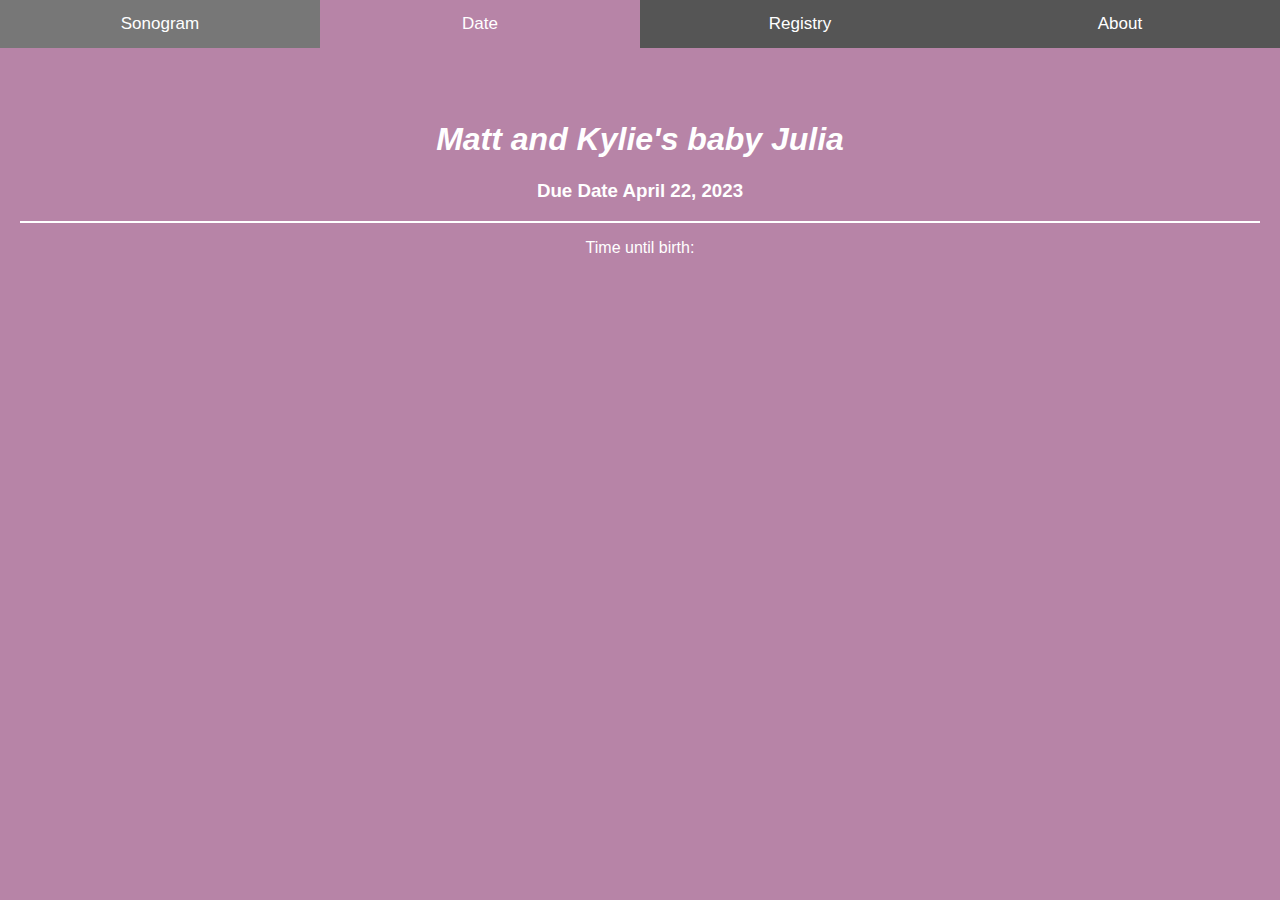
==== index.html @ 5b2a49e3 "new direction" ====
<!DOCTYPE html>
<html>
  <head>
    <meta name="viewport" content="width=device-width, initial-scale=1" />
    <style>
      * {
        box-sizing: border-box;
      }

      /* Set height of body and the document to 100% */
      body,
      html {
        height: 100%;
        margin: 0;
        font-family: Arial;
      }

      /* Style tab links */
      .tablink {
        background-color: #555;
        color: white;
        float: left;
        border: none;
        outline: none;
        cursor: pointer;
        padding: 14px 16px;
        font-size: 17px;
        width: 25%;
      }

      .tablink:hover {
        background-color: #777;
      }

      /* Style the tab content (and add height:100% for full page content) */
      .tabcontent {
        color: white;
        display: none;
        padding: 100px 20px;
        height: 100%;
      }

      #Sonogram {
        background-color: #cd70af;
      }
      #DueDate {
        background-color: #b784a7;
      }
      #Registry {
        background-color: #aa3c87;
      }
      #About {
        background-color: #8c316f;
      }

      a:link {
          color: white;
          background-color: transparent;
          text-decoration: none;
      }

      a:visited {
        color: blue;
        background-color: transparent;
        text-decoration: none;
      }

      a:hover {
        color: pink;
        background-color: transparent;
        text-decoration: underline;
      }

      a:active {
        color: yellow;
        background-color: transparent;
        text-decoration: underline;
      }
    </style>
  </head>
  <body>
    <button class="tablink" onclick="openPage('Sonogram', this, '#cd70af')">
      Sonogram
    </button>
    <button
      class="tablink"
      onclick="openPage('DueDate', this, '#B784A7')"
      id="defaultOpen"
    >
      Date
    </button>
    <button class="tablink" onclick="openPage('Registry', this, '#aa3c87')">
      Registry
    </button>
    <button class="tablink" onclick="openPage('About', this, '#8c316f')">
      About
    </button>

    <div id="Sonogram" class="tabcontent">
      <h1 style="font-style: italic">
        <center>Matt and Kylie's baby Julia</center>
      </h1>
      <h3><center>Sonogram</center></h3>
      <hr color="white" />
      <h4><center>09/23/2022</center></h4>
      <p>
        <center>
          <img
            src="9-23-2022c.jpg"
            alt="HTML tutorial"
            style="width: 200px; height: 200px"
          />
        </center>
      </p>
      <p>
        <center>
          <img
            src="9-23-2022a.jpg"
            alt="HTML tutorial"
            style="width: 200px; height: 200px"
          />
        </center>
      </p>
      <p>
        <center>
          <img
            src="9-23-2022b.jpg"
            alt="HTML tutorial"
            style="width: 200px; height: 200px"
          />
        </center>
      </p>
    </div>

    <div id="DueDate" class="tabcontent">
      <h1 style="font-style: italic">
        <center>Matt and Kylie's baby Julia</center>
      </h1>
      <h3><center>Due Date April 22, 2023</center></h3>
      <hr color="white" />
      <p>
        <center>
          <!-- countdown timer -->Time until birth:
          <p id="demo" />
          <script>
            // Set the date we're counting down to
            var countDownDate = new Date("Apr 22, 2023 06:00:00").getTime();

            // Update the count down every 1 second
            var x = setInterval(function () {
              // Get today's date and time
              var now = new Date().getTime();

              // Find the distance between now and the count down date
              var distance = countDownDate - now;

              // Time calculations for days, hours, minutes and seconds
              var days = Math.floor(distance / (1000 * 60 * 60 * 24));
              var hours = Math.floor(
                (distance % (1000 * 60 * 60 * 24)) / (1000 * 60 * 60)
              );
              var minutes = Math.floor(
                (distance % (1000 * 60 * 60)) / (1000 * 60)
              );
              var seconds = Math.floor((distance % (1000 * 60)) / 1000);

              // Display the result in the element with id="demo"
              document.getElementById("demo").innerHTML =
                days + "d " + hours + "h " + minutes + "m " + seconds + "s ";

              // If the count down is finished, write some text
              if (distance < 0) {
                clearInterval(x);
                document.getElementById("demo").innerHTML = "MY GIRL";
              }
            }, 1000);
          </script>
          <!-- create backwords date here (lol) and add baby pictures -->
        </center>
      </p>
    </div>

    <div id="Registry" class="tabcontent">
      <h1 style="font-style: italic">
        <center>Matt and Kylie's baby Julia</center>
      </h1>
      <h3><center>Registry</center></h3>
      <hr color="white" />
      <p>
        <center>
          <a
            href="https://www.amazon.com/baby-reg/27LGBVWEPC0U1?ref=br_search_v2_desktop_res_1"
            >Amazon Registry</a
          >
        </center>
      </p>
    </div>

    <div id="About" class="tabcontent">
      <h1 style="font-style: italic">
        <center>Matt and Kylie's baby Julia</center>
      </h1>
      <h3><center>About</center></h3>
      <hr color="white" />
      <p><center>Stuff</center></p>
    </div>

    <script>
      function openPage(pageName, elmnt, color) {
        var i, tabcontent, tablinks;
        tabcontent = document.getElementsByClassName("tabcontent");
        for (i = 0; i < tabcontent.length; i++) {
          tabcontent[i].style.display = "none";
        }
        tablinks = document.getElementsByClassName("tablink");
        for (i = 0; i < tablinks.length; i++) {
          tablinks[i].style.backgroundColor = "";
        }
        document.getElementById(pageName).style.display = "block";
        elmnt.style.backgroundColor = color;
      }

      // Get the element with id="defaultOpen" and click on it
      document.getElementById("defaultOpen").click();
    </script>
  </body>
</html>
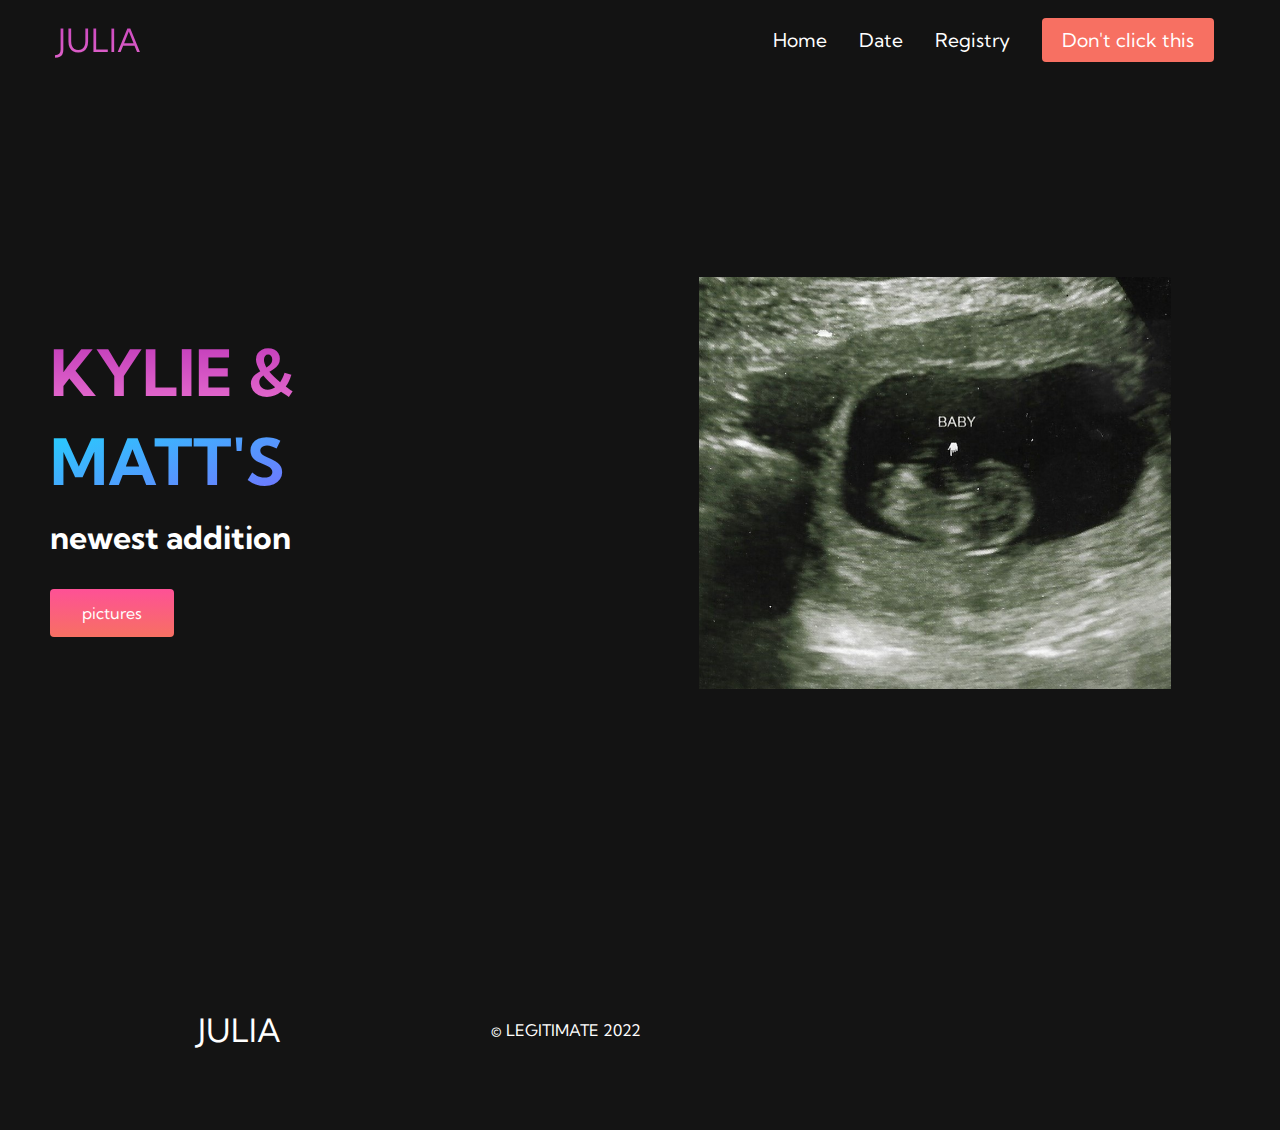
==== commit bbff6cf2: "revamped site" ====
--- a/index.html
+++ b/index.html
@@ -1,227 +1,94 @@
 <!DOCTYPE html>
-<html>
+<html lang="en">
   <head>
-    <meta name="viewport" content="width=device-width, initial-scale=1" />
-    <style>
-      * {
-        box-sizing: border-box;
-      }
-
-      /* Set height of body and the document to 100% */
-      body,
-      html {
-        height: 100%;
-        margin: 0;
-        font-family: Arial;
-      }
-
-      /* Style tab links */
-      .tablink {
-        background-color: #555;
-        color: white;
-        float: left;
-        border: none;
-        outline: none;
-        cursor: pointer;
-        padding: 14px 16px;
-        font-size: 17px;
-        width: 25%;
-      }
-
-      .tablink:hover {
-        background-color: #777;
-      }
-
-      /* Style the tab content (and add height:100% for full page content) */
-      .tabcontent {
-        color: white;
-        display: none;
-        padding: 100px 20px;
-        height: 100%;
-      }
-
-      #Sonogram {
-        background-color: #cd70af;
-      }
-      #DueDate {
-        background-color: #b784a7;
-      }
-      #Registry {
-        background-color: #aa3c87;
-      }
-      #About {
-        background-color: #8c316f;
-      }
-
-      a:link {
-          color: white;
-          background-color: transparent;
-          text-decoration: none;
-      }
-
-      a:visited {
-        color: blue;
-        background-color: transparent;
-        text-decoration: none;
-      }
-
-      a:hover {
-        color: pink;
-        background-color: transparent;
-        text-decoration: underline;
-      }
-
-      a:active {
-        color: yellow;
-        background-color: transparent;
-        text-decoration: underline;
-      }
-    </style>
+    <!--
+      Code based on code created by Brian Design on youtube @ www.youtube.com/channel/UCsKsymTY_4BYR-wytLjex7A?view_as=subscriber
+    -->
+    <meta charset="UTF-8" />
+    <meta name="viewport" content="width=device-width, initial-scale=1.0" />
+    <title>HTML CSS Website</title>
+    <link rel="stylesheet" href="styles.css" />
+    <link
+      rel="stylesheet"
+      href="https://use.fontawesome.com/releases/v5.14.0/css/all.css"
+      integrity="sha384-HzLeBuhoNPvSl5KYnjx0BT+WB0QEEqLprO+NBkkk5gbc67FTaL7XIGa2w1L0Xbgc"
+      crossorigin="anonymous"
+    />
+    <link
+      href="https://fonts.googleapis.com/css2?family=Kumbh+Sans:wght@400;700&display=swap"
+      rel="stylesheet"
+    />
   </head>
   <body>
-    <button class="tablink" onclick="openPage('Sonogram', this, '#cd70af')">
-      Sonogram
-    </button>
-    <button
-      class="tablink"
-      onclick="openPage('DueDate', this, '#B784A7')"
-      id="defaultOpen"
-    >
-      Date
-    </button>
-    <button class="tablink" onclick="openPage('Registry', this, '#aa3c87')">
-      Registry
-    </button>
-    <button class="tablink" onclick="openPage('About', this, '#8c316f')">
-      About
-    </button>
+    <!-- Navbar Section -->
+    <nav class="navbar">
+      <div class="navbar__container">
+        <a href="/index.html" id="navbar__logo"
+          ><i class="fas fa-gem"></i>JULIA</a
+        >
+        <div class="navbar__toggle" id="mobile-menu">
+          <span class="bar"></span> <span class="bar"></span>
+          <span class="bar"></span>
+        </div>
+        <ul class="navbar__menu">
+          <li class="navbar__item">
+            <a href="/index.html" class="navbar__links">Home</a>
+          </li>
+          <li class="navbar__item">
+            <a href="/date.html" class="navbar__links">Date</a>
+          </li>
+          <li class="navbar__item">
+            <a href="/" class="navbar__links">Registry</a>
+          </li>
+          <li class="navbar__btn">
+            <a
+              href="https://www.amazon.com/baby-reg/27LGBVWEPC0U1?ref=br_search_v2_desktop_res_1"
+              class="button"
+              >Don't click this</a
+            >
+          </li>
+        </ul>
+      </div>
+    </nav>
 
-    <div id="Sonogram" class="tabcontent">
-      <h1 style="font-style: italic">
-        <center>Matt and Kylie's baby Julia</center>
-      </h1>
-      <h3><center>Sonogram</center></h3>
-      <hr color="white" />
-      <h4><center>09/23/2022</center></h4>
-      <p>
-        <center>
-          <img
-            src="9-23-2022c.jpg"
-            alt="HTML tutorial"
-            style="width: 200px; height: 200px"
-          />
-        </center>
-      </p>
-      <p>
-        <center>
-          <img
-            src="9-23-2022a.jpg"
-            alt="HTML tutorial"
-            style="width: 200px; height: 200px"
-          />
-        </center>
-      </p>
-      <p>
-        <center>
-          <img
-            src="9-23-2022b.jpg"
-            alt="HTML tutorial"
-            style="width: 200px; height: 200px"
-          />
-        </center>
-      </p>
+    <!-- Hero Section -->
+    <div class="main">
+      <div class="main__container">
+        <div class="main__content">
+          <h1>KYLIE &</h1>
+          <h2>MATT'S</h2>
+          <p>newest addition</p>
+          <button class="main__btn"><a href="#">pictures</a></button>
+        </div>
+        <div class="main__img--container">
+          <img id="main__img" src="9-23-2022a.jpg" />
+        </div>
+      </div>
     </div>
 
-    <div id="DueDate" class="tabcontent">
-      <h1 style="font-style: italic">
-        <center>Matt and Kylie's baby Julia</center>
-      </h1>
-      <h3><center>Due Date April 22, 2023</center></h3>
-      <hr color="white" />
-      <p>
-        <center>
-          <!-- countdown timer -->Time until birth:
-          <p id="demo" />
-          <script>
-            // Set the date we're counting down to
-            var countDownDate = new Date("Apr 22, 2023 06:00:00").getTime();
-
-            // Update the count down every 1 second
-            var x = setInterval(function () {
-              // Get today's date and time
-              var now = new Date().getTime();
-
-              // Find the distance between now and the count down date
-              var distance = countDownDate - now;
-
-              // Time calculations for days, hours, minutes and seconds
-              var days = Math.floor(distance / (1000 * 60 * 60 * 24));
-              var hours = Math.floor(
-                (distance % (1000 * 60 * 60 * 24)) / (1000 * 60 * 60)
-              );
-              var minutes = Math.floor(
-                (distance % (1000 * 60 * 60)) / (1000 * 60)
-              );
-              var seconds = Math.floor((distance % (1000 * 60)) / 1000);
-
-              // Display the result in the element with id="demo"
-              document.getElementById("demo").innerHTML =
-                days + "d " + hours + "h " + minutes + "m " + seconds + "s ";
-
-              // If the count down is finished, write some text
-              if (distance < 0) {
-                clearInterval(x);
-                document.getElementById("demo").innerHTML = "MY GIRL";
-              }
-            }, 1000);
-          </script>
-          <!-- create backwords date here (lol) and add baby pictures -->
-        </center>
-      </p>
+    <!-- Footer Section -->
+    <div class="footer__container">
+      <section class="social__media">
+        <div class="social__media--wrap">
+          <div class="footer__logo">
+            <a href="/index.html" id="footer__logo"
+              ><i class="fas fa-gem"></i>JULIA</a
+            >
+          </div>
+          <p class="website__rights">© LEGITIMATE 2022</p>
+          <div class="social__icons">
+            <a
+              class="social__icon--link"
+              href="https://www.linkedin.com/in/matthew-w-761347146"
+              target="_blank"
+              aria-label="LinkedIn"
+            >
+              <i class="fab fa-linkedin"></i>
+            </a>
+          </div>
+        </div>
+      </section>
     </div>
-
-    <div id="Registry" class="tabcontent">
-      <h1 style="font-style: italic">
-        <center>Matt and Kylie's baby Julia</center>
-      </h1>
-      <h3><center>Registry</center></h3>
-      <hr color="white" />
-      <p>
-        <center>
-          <a
-            href="https://www.amazon.com/baby-reg/27LGBVWEPC0U1?ref=br_search_v2_desktop_res_1"
-            >Amazon Registry</a
-          >
-        </center>
-      </p>
-    </div>
-
-    <div id="About" class="tabcontent">
-      <h1 style="font-style: italic">
-        <center>Matt and Kylie's baby Julia</center>
-      </h1>
-      <h3><center>About</center></h3>
-      <hr color="white" />
-      <p><center>Stuff</center></p>
-    </div>
-
-    <script>
-      function openPage(pageName, elmnt, color) {
-        var i, tabcontent, tablinks;
-        tabcontent = document.getElementsByClassName("tabcontent");
-        for (i = 0; i < tabcontent.length; i++) {
-          tabcontent[i].style.display = "none";
-        }
-        tablinks = document.getElementsByClassName("tablink");
-        for (i = 0; i < tablinks.length; i++) {
-          tablinks[i].style.backgroundColor = "";
-        }
-        document.getElementById(pageName).style.display = "block";
-        elmnt.style.backgroundColor = color;
-      }
-
-      // Get the element with id="defaultOpen" and click on it
-      document.getElementById("defaultOpen").click();
-    </script>
+    <script src="app.js"></script>
   </body>
 </html>
--- a/styles.css
+++ b/styles.css
@@ -0,0 +1,488 @@
+* {
+  box-sizing: border-box;
+  margin: 0;
+  padding: 0;
+  font-family: "Kumbh Sans", sans-serif;
+}
+
+.navbar {
+  background: #131313;
+  height: 80px;
+  display: flex;
+  justify-content: center;
+  align-items: center;
+  font-size: 1.2rem;
+  position: sticky;
+  top: 0;
+  z-index: 999;
+}
+
+.navbar__container {
+  display: flex;
+  justify-content: space-between;
+  height: 80px;
+  z-index: 1;
+  width: 100%;
+  max-width: 1300px;
+  margin-right: auto;
+  margin-left: auto;
+  padding-right: 50px;
+  padding-left: 50px;
+}
+
+#navbar__logo {
+  background-color: #e877ff;
+  background-image: linear-gradient(to top, #e970cf 0%, #be37b8 100%);
+  background-size: 100%;
+  -webkit-background-clip: text;
+  -moz-background-clip: text;
+  -webkit-text-fill-color: transparent;
+  -moz-text-fill-color: transparent;
+  display: flex;
+  align-items: center;
+  cursor: pointer;
+  text-decoration: none;
+  font-size: 2rem;
+}
+
+.fa-gem {
+  margin-right: 0.5rem;
+}
+
+.navbar__menu {
+  display: flex;
+  align-items: center;
+  list-style: none;
+  text-align: center;
+}
+
+.navbar__item {
+  height: 80px;
+}
+
+.navbar__links {
+  color: #fff;
+  display: flex;
+  align-items: center;
+  justify-content: center;
+  text-decoration: none;
+  padding: 0 1rem;
+  height: 100%;
+}
+
+.navbar__btn {
+  display: flex;
+  justify-content: center;
+  align-items: center;
+  padding: 0 1rem;
+  width: 100%;
+}
+
+.button {
+  display: flex;
+  justify-content: center;
+  align-items: center;
+  text-decoration: none;
+  padding: 10px 20px;
+  height: 100%;
+  width: 100%;
+  border: none;
+  outline: none;
+  border-radius: 4px;
+  background: #f77062;
+  color: #fff;
+}
+
+.button:hover {
+  background: #4837ff;
+  transition: all 0.3s ease;
+}
+
+.navbar__links:hover {
+  color: #f77062;
+  transition: all 0.3s ease;
+}
+
+@media screen and (max-width: 960px) {
+  .navbar__container {
+    display: flex;
+    justify-content: space-between;
+    height: 80px;
+    z-index: 1;
+    width: 100%;
+    max-width: 1300px;
+    padding: 0;
+  }
+
+  .navbar__menu {
+    display: grid;
+    grid-template-columns: auto;
+    margin: 0;
+    width: 100%;
+    position: absolute;
+    top: -1000px;
+    opacity: 1;
+    transition: all 0.5s ease;
+    height: 50vh;
+    z-index: -1;
+  }
+
+  .navbar__menu.active {
+    background: #131313;
+    top: 100%;
+    opacity: 1;
+    transition: all 0.5s ease;
+    z-index: 99;
+    height: 50vh;
+    font-size: 1.6rem;
+  }
+
+  #navbar__logo {
+    padding-left: 25px;
+  }
+
+  .navbar__toggle .bar {
+    width: 25px;
+    height: 3px;
+    margin: 5px auto;
+    transition: all 0.3s ease-in-out;
+    background: #fff;
+  }
+
+  .navbar__item {
+    width: 100%;
+  }
+
+  .navbar__links {
+    text-align: center;
+    padding: 2rem;
+    width: 100%;
+    display: table;
+  }
+
+  .navbar__btn {
+    padding-bottom: 2rem;
+  }
+
+  .button {
+    display: flex;
+    justify-content: center;
+    align-items: center;
+    width: 80%;
+    height: 80px;
+    margin: 0;
+  }
+
+  #mobile-menu {
+    position: absolute;
+    top: 20%;
+    right: 5%;
+    transform: translate(5%, 20%);
+  }
+
+  .navbar__toggle .bar {
+    display: block;
+    cursor: pointer;
+  }
+
+  #mobile-menu.is-active .bar:nth-child(2) {
+    opacity: 0;
+  }
+
+  #mobile-menu.is-active .bar:nth-child(1) {
+    transform: translateY(8px) rotate(45deg);
+  }
+
+  #mobile-menu.is-active .bar:nth-child(3) {
+    transform: translateY(-8px) rotate(-45deg);
+  }
+}
+
+/* Main Content CSS */
+.main {
+  background-color: #141414;
+}
+
+.main__container {
+  display: grid;
+  grid-template-columns: 1fr 1fr;
+  align-items: center;
+  justify-self: center;
+  margin: 0 auto;
+  height: 90vh;
+  background-color: #131313;
+  z-index: 1;
+  width: 100%;
+  max-width: 1300px;
+  padding-right: 50px;
+  padding-left: 50px;
+}
+
+.main__content {
+  color: #fff;
+  width: 100%;
+}
+
+.main__content h1 {
+  font-size: 4rem;
+  background-color: #e877ff;
+  background-image: linear-gradient(to top, #e970cf 0%, #be37b8 100%);
+  background-size: 100%;
+  -webkit-background-clip: text;
+  -moz-background-clip: text;
+  -webkit-text-fill-color: transparent;
+  -moz-text-fill-color: transparent;
+}
+
+.main__content h2 {
+  font-size: 4rem;
+  margin-top: 10px;
+  background-color: #ff8177;
+  background-image: linear-gradient(-20deg, #b721ff 0%, #21d4fd 100%);
+  background-size: 100%;
+  -webkit-background-clip: text;
+  -moz-background-clip: text;
+  -webkit-text-fill-color: transparent;
+  -moz-text-fill-color: transparent;
+}
+
+.main__content p {
+  margin-top: 1rem;
+  font-size: 2rem;
+  font-weight: 700;
+}
+
+.main__btn {
+  font-size: 1rem;
+  background-image: linear-gradient(to top, #f77062 0%, #fe5196 100%);
+  padding: 14px 32px;
+  border: none;
+  border-radius: 4px;
+  color: #fff;
+  margin-top: 2rem;
+  cursor: pointer;
+  position: relative;
+  transition: all 0.35s;
+  outline: none;
+}
+
+.main__btn a {
+  position: relative;
+  z-index: 2;
+  color: #fff;
+  text-decoration: none;
+}
+
+.main__btn:after {
+  position: absolute;
+  content: "";
+  top: 0;
+  left: 0;
+  width: 0;
+  height: 100%;
+  background: #4837ff;
+  transition: all 0.35s;
+  border-radius: 4px;
+}
+
+.main__btn:hover {
+  color: #fff;
+}
+
+.main__btn:hover:after {
+  width: 100%;
+}
+
+.main__img--container {
+  text-align: center;
+}
+
+#main__img {
+  height: 80%;
+  width: 80%;
+}
+
+/* Mobile Responsive */
+@media screen and (max-width: 768px) {
+  .main__container {
+    display: grid;
+    grid-template-columns: auto;
+    align-items: center;
+    justify-self: center;
+    width: 100%;
+    margin: 0 auto;
+    height: 90vh;
+  }
+
+  .main__content {
+    text-align: center;
+    margin-bottom: 4rem;
+  }
+
+  .main__content h1 {
+    font-size: 2.5rem;
+    margin-top: 2rem;
+  }
+
+  .main__content h2 {
+    font-size: 3rem;
+  }
+
+  .main__content p {
+    margin-top: 1rem;
+    font-size: 1.5rem;
+  }
+}
+
+@media screen and (max-width: 480px) {
+  .main__content h1 {
+    font-size: 2rem;
+    margin-top: 3rem;
+  }
+
+  .main__content h2 {
+    font-size: 2rem;
+  }
+
+  .main__content p {
+    margin-top: 2rem;
+    font-size: 1.5rem;
+  }
+
+  .main__btn {
+    padding: 12px 36px;
+    margin: 2.5rem 0;
+  }
+}
+
+/* Footer CSS */
+.footer__container {
+  background-color: #141414;
+  padding: 5rem 0;
+  display: flex;
+  flex-direction: column;
+  justify-content: center;
+  align-items: center;
+}
+
+#footer__logo {
+  color: #fff;
+  display: flex;
+  align-items: center;
+  cursor: pointer;
+  text-decoration: none;
+  font-size: 2rem;
+}
+
+.footer__links {
+  width: 100%;
+  max-width: 1000px;
+  display: flex;
+  justify-content: center;
+}
+
+.footer__link--wrapper {
+  display: flex;
+}
+
+.footer__link--items {
+  display: flex;
+  flex-direction: column;
+  align-items: flex-start;
+  margin: 16px;
+  text-align: left;
+  width: 160px;
+  box-sizing: border-box;
+}
+
+.footer__link--items h2 {
+  margin-bottom: 16px;
+}
+
+.footer__link--items > h2 {
+  color: #fff;
+}
+
+.footer__link--items a {
+  color: #fff;
+  text-decoration: none;
+  margin-bottom: 0.5rem;
+}
+
+.footer__link--items a:hover {
+  color: #e9e9e9;
+  transition: 0.3s ease-out;
+}
+
+/* Social Icons */
+.social__icon--link {
+  color: #fff;
+  font-size: 24px;
+}
+
+.social__media {
+  max-width: 1000px;
+  width: 100%;
+}
+
+.social__media--wrap {
+  display: flex;
+  justify-content: space-between;
+  align-items: center;
+  width: 90%;
+  max-width: 1000px;
+  margin: 40px auto 0 auto;
+}
+
+.social__icons {
+  display: flex;
+  justify-content: space-between;
+  align-items: center;
+  width: 240px;
+}
+
+.social__logo {
+  color: #fff;
+  justify-self: start;
+  margin-left: 20px;
+  cursor: pointer;
+  text-decoration: none;
+  font-size: 2rem;
+  display: flex;
+  align-items: center;
+  margin-bottom: 16px;
+}
+
+.website__rights {
+  color: #fff;
+}
+
+@media screen and (max-width: 820px) {
+  .footer__links {
+    padding-top: 2rem;
+  }
+
+  #footer__logo {
+    margin-bottom: 2rem;
+  }
+
+  .website__rights {
+    margin-bottom: 2rem;
+  }
+
+  .footer__link--wrapper {
+    flex-direction: column;
+  }
+
+  .social__media--wrap {
+    flex-direction: column;
+  }
+}
+
+@media screen and (max-width: 480px) {
+  .footer__link--items {
+    margin: 0;
+    padding: 10px;
+    width: 100%;
+  }
+}
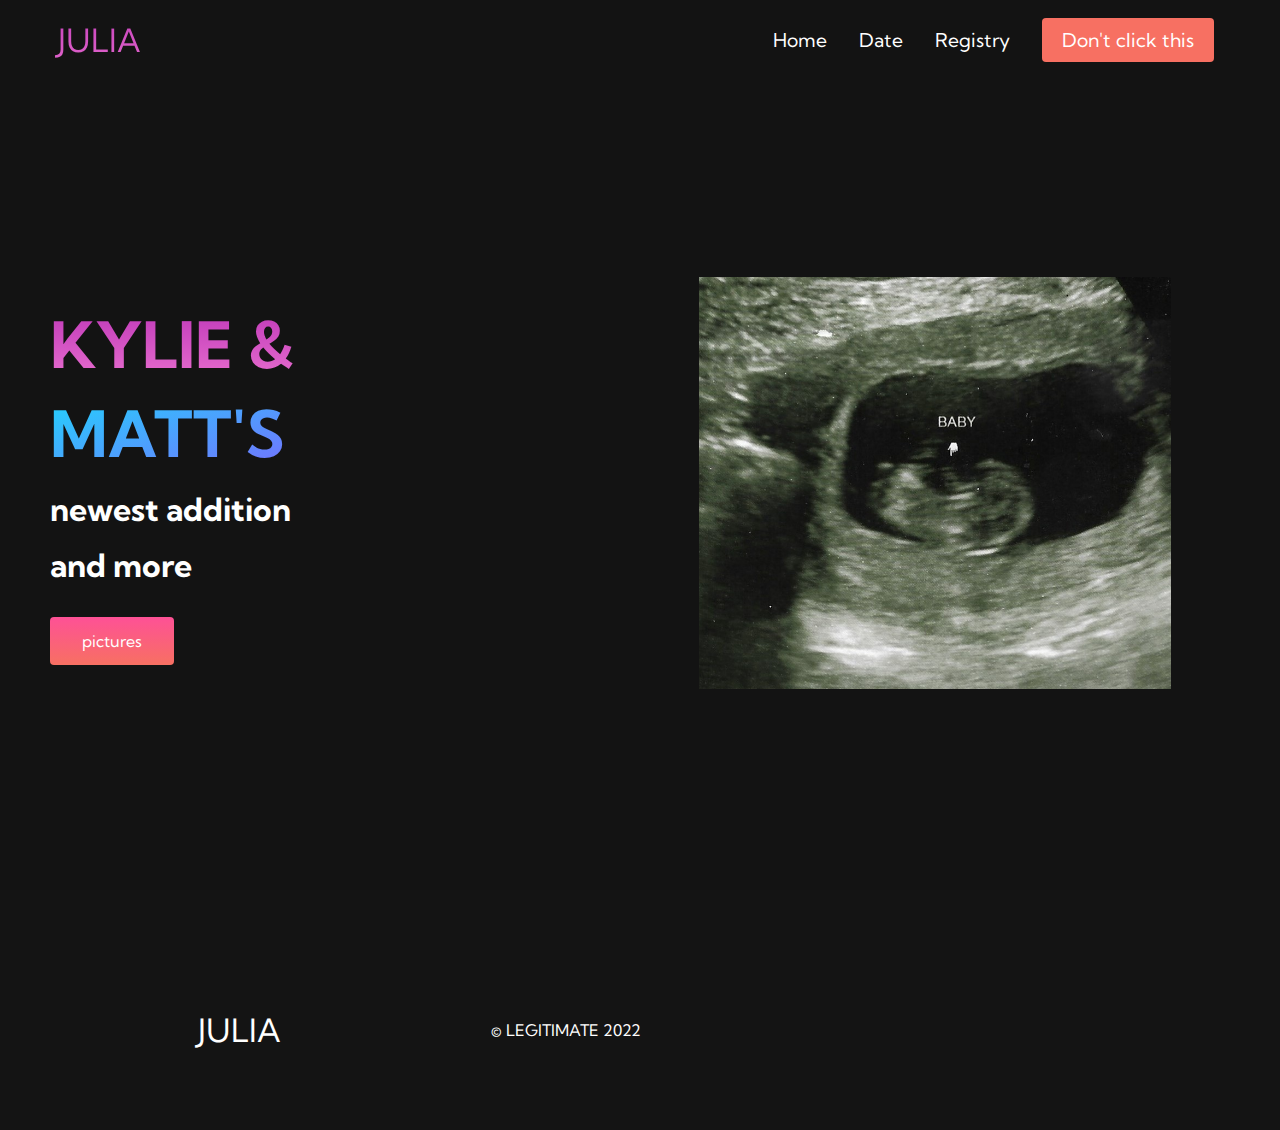
==== commit 80d9902f: "count-up added" ====
--- a/index.html
+++ b/index.html
@@ -58,6 +58,7 @@
           <h1>KYLIE &</h1>
           <h2>MATT'S</h2>
           <p>newest addition</p>
+          <p>and more</p>
           <button class="main__btn"><a href="#">pictures</a></button>
         </div>
         <div class="main__img--container">
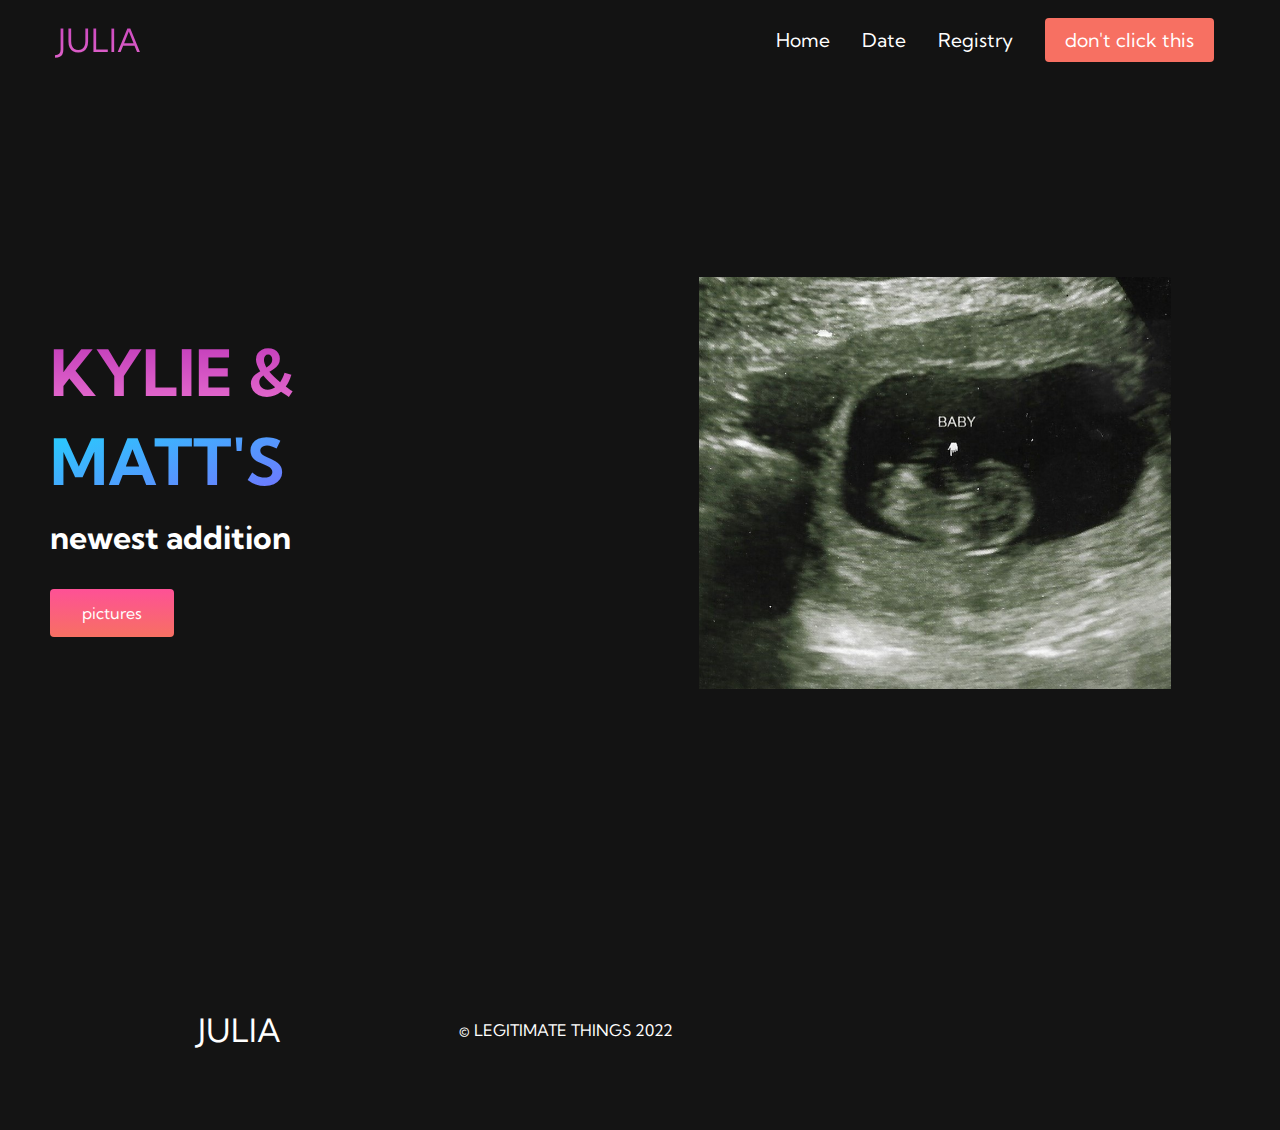
==== commit a87ab34c: "picture.html added and pics, syntax changes, background in case broken added" ====
--- a/index.html
+++ b/index.html
@@ -6,7 +6,7 @@
     -->
     <meta charset="UTF-8" />
     <meta name="viewport" content="width=device-width, initial-scale=1.0" />
-    <title>HTML CSS Website</title>
+    <title>Jewels</title>
     <link rel="stylesheet" href="styles.css" />
     <link
       rel="stylesheet"
@@ -32,10 +32,10 @@
         </div>
         <ul class="navbar__menu">
           <li class="navbar__item">
-            <a href="/index.html" class="navbar__links">Home</a>
+            <a href="index.html" class="navbar__links">Home</a>
           </li>
           <li class="navbar__item">
-            <a href="/date.html" class="navbar__links">Date</a>
+            <a href="date.html" class="navbar__links">Date</a>
           </li>
           <li class="navbar__item">
             <a href="/" class="navbar__links">Registry</a>
@@ -44,7 +44,7 @@
             <a
               href="https://www.amazon.com/baby-reg/27LGBVWEPC0U1?ref=br_search_v2_desktop_res_1"
               class="button"
-              >Don't click this</a
+              >don't click this</a
             >
           </li>
         </ul>
@@ -58,8 +58,9 @@
           <h1>KYLIE &</h1>
           <h2>MATT'S</h2>
           <p>newest addition</p>
-          <p>and more</p>
-          <button class="main__btn"><a href="#">pictures</a></button>
+          <button class="main__btn">
+            <a href="picture.html">pictures</a>
+          </button>
         </div>
         <div class="main__img--container">
           <img id="main__img" src="9-23-2022a.jpg" />
@@ -76,7 +77,7 @@
               ><i class="fas fa-gem"></i>JULIA</a
             >
           </div>
-          <p class="website__rights">© LEGITIMATE 2022</p>
+          <p class="website__rights">© LEGITIMATE THINGS 2022</p>
           <div class="social__icons">
             <a
               class="social__icon--link"
--- a/styles.css
+++ b/styles.css
@@ -3,6 +3,10 @@
   margin: 0;
   padding: 0;
   font-family: "Kumbh Sans", sans-serif;
+}
+
+body {
+  background: #131313;
 }
 
 .navbar {
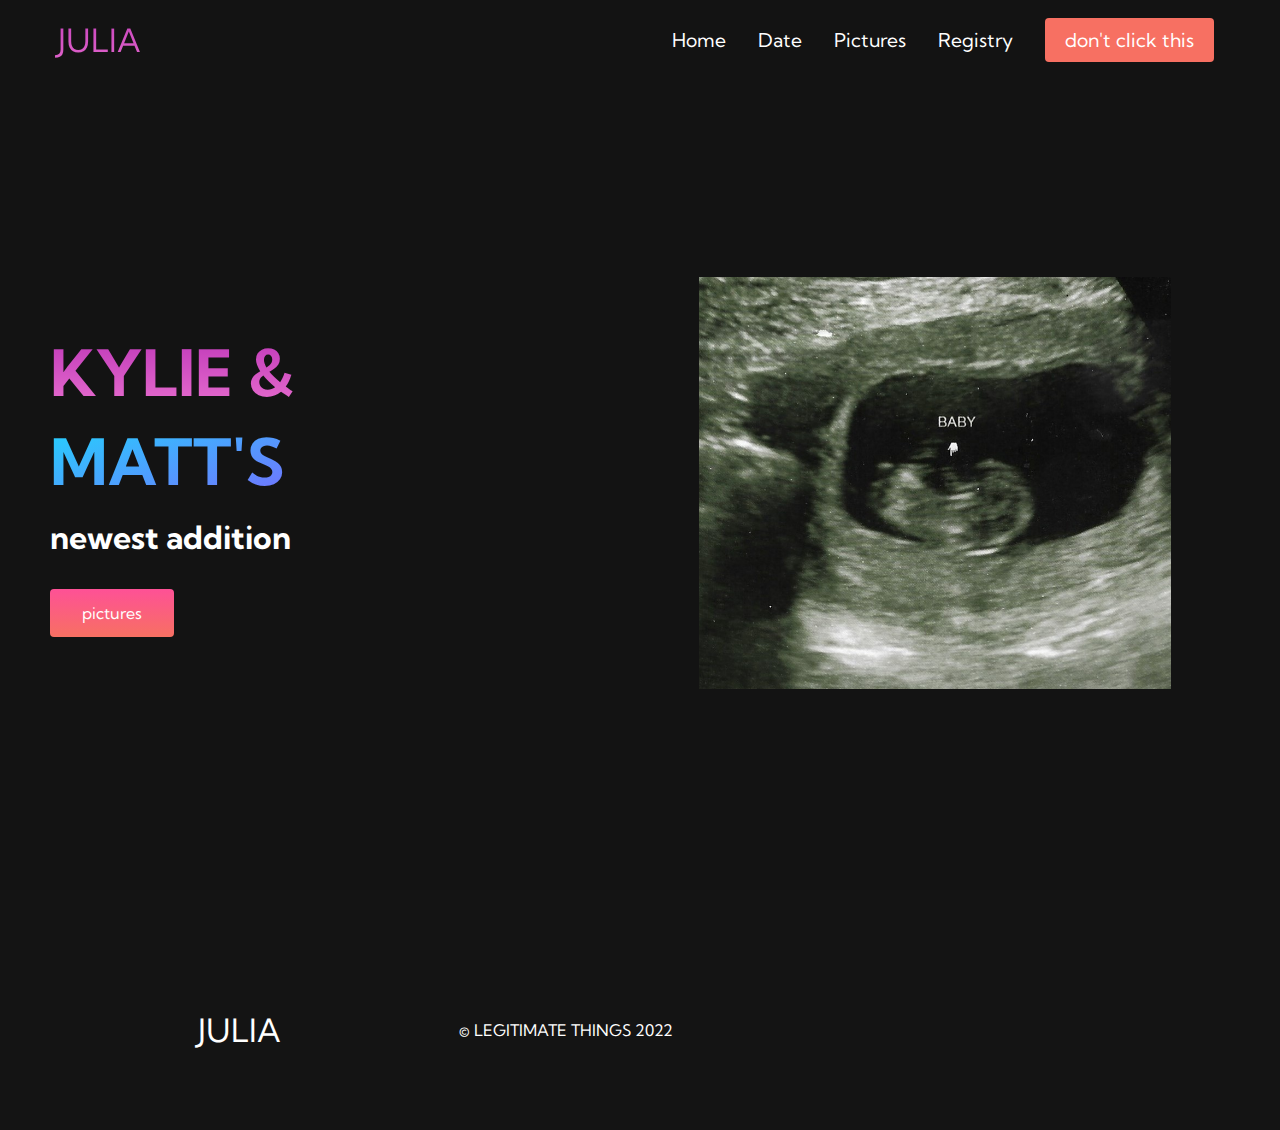
==== commit ff62d362: "pictures tab added" ====
--- a/index.html
+++ b/index.html
@@ -38,7 +38,10 @@
             <a href="date.html" class="navbar__links">Date</a>
           </li>
           <li class="navbar__item">
-            <a href="/" class="navbar__links">Registry</a>
+            <a href="picture.html" class="navbar__links">Pictures</a>
+          </li>
+          <li class="navbar__item">
+            <a href="registry.html" class="navbar__links">Registry</a>
           </li>
           <li class="navbar__btn">
             <a
--- a/styles.css
+++ b/styles.css
@@ -5,6 +5,7 @@
   font-family: "Kumbh Sans", sans-serif;
 }
 
+/* added to fix white background when broken */
 body {
   background: #131313;
 }
@@ -490,3 +491,50 @@
     width: 100%;
   }
 }
+
+/* pictures */
+.img-gallery {
+  width: 80%;
+  margin: 100px auto 50px;
+  display: grid;
+  grid-template-columns: repeat(auto-fit, minmax(250px, 1fr));
+  grid-gap: 30px;
+}
+
+.img-gallery img {
+  width: 100%;
+  cursor: pointer;
+}
+
+.img-gallery img:hover {
+  transform: scale(0.8) rotate(-15deg);
+  border-radius: 20px;
+  box-shadow: 0 32px 75px rgba(68, 77, 136, 0.2);
+}
+
+.full-img {
+  width: 100%;
+  height: 100vh;
+  background: rgba(0, 0, 0, 0.9);
+  position: fixed;
+  top: 0;
+  left: 0;
+  display: none;
+  align-items: center;
+  justify-content: center;
+  z-index: 100;
+}
+
+.full-img img {
+  width: 90%;
+  max-width: 500px;
+}
+
+.full-img span {
+  position: absolute;
+  top: 15%;
+  right: 15%;
+  font-size: 30px;
+  color: #fff;
+  cursor: pointer;
+}
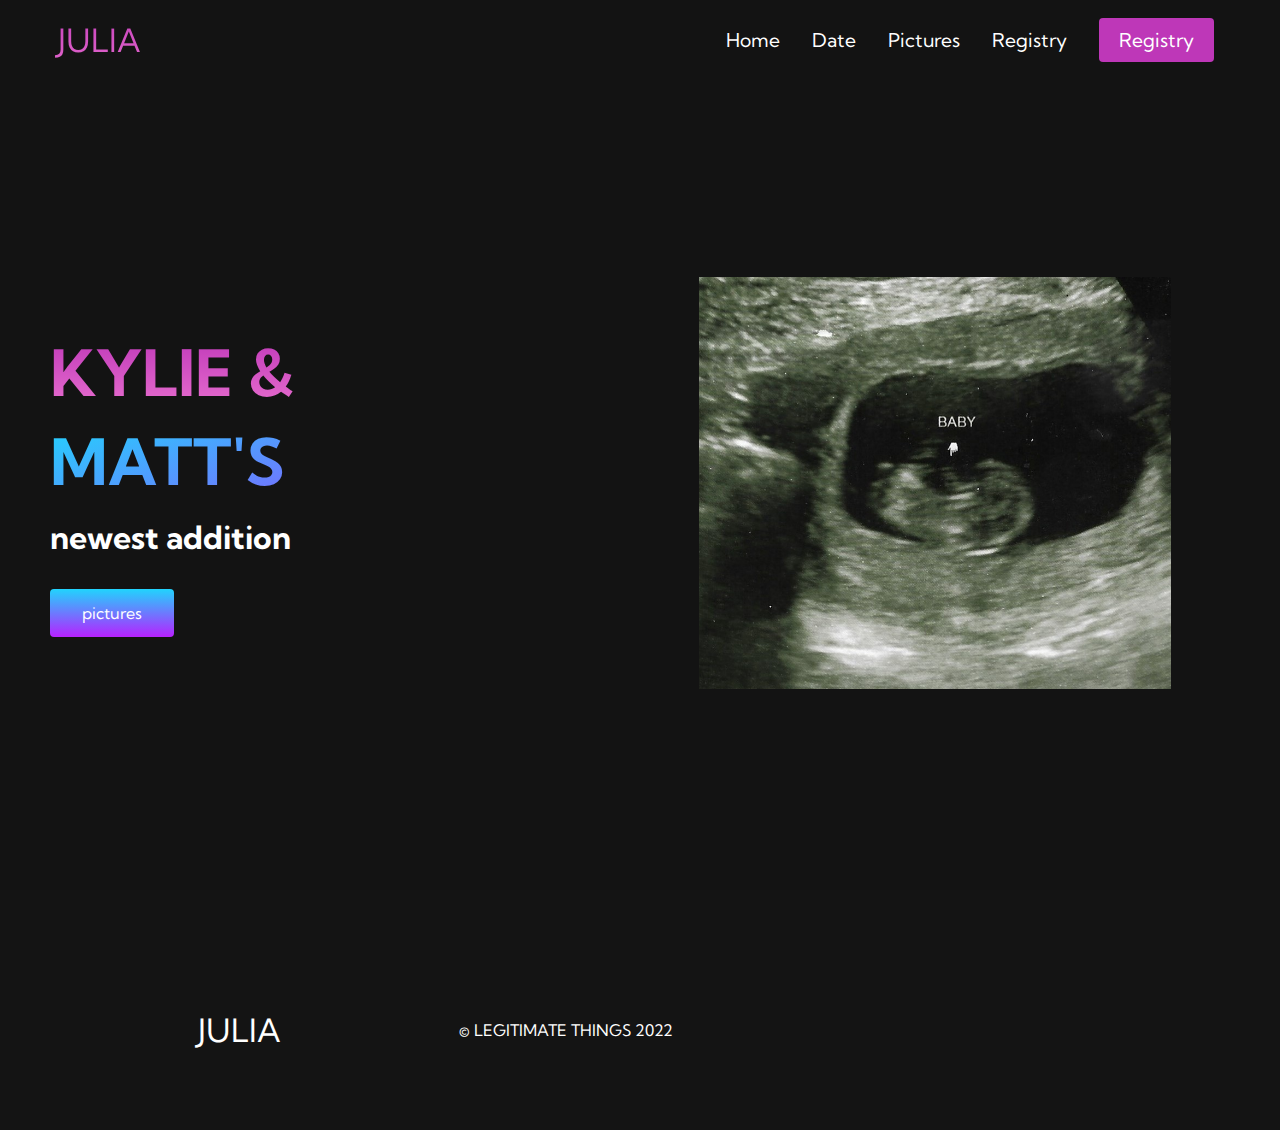
==== commit 0c050d0b: "updated registry address" ====
--- a/index.html
+++ b/index.html
@@ -45,9 +45,9 @@
           </li>
           <li class="navbar__btn">
             <a
-              href="https://www.amazon.com/baby-reg/27LGBVWEPC0U1?ref=br_search_v2_desktop_res_1"
+              href="https://www.amazon.com/baby-reg/1LJ00WUQ85FDZ?ref=br_search_v2_desktop_res_1"
               class="button"
-              >don't click this</a
+              >Registry</a
             >
           </li>
         </ul>
--- a/styles.css
+++ b/styles.css
@@ -94,17 +94,17 @@
   border: none;
   outline: none;
   border-radius: 4px;
-  background: #f77062;
+  background: #be37b8;
   color: #fff;
 }
 
 .button:hover {
-  background: #4837ff;
+  background: #e877ff;
   transition: all 0.3s ease;
 }
 
 .navbar__links:hover {
-  color: #f77062;
+  color: #e970cf;
   transition: all 0.3s ease;
 }
 
@@ -259,7 +259,7 @@
 
 .main__btn {
   font-size: 1rem;
-  background-image: linear-gradient(to top, #f77062 0%, #fe5196 100%);
+  background-image: linear-gradient(to top, #b721ff 0%, #21d4fd 100%);
   padding: 14px 32px;
   border: none;
   border-radius: 4px;
@@ -285,7 +285,7 @@
   left: 0;
   width: 0;
   height: 100%;
-  background: #4837ff;
+  background: #be37b8;
   transition: all 0.35s;
   border-radius: 4px;
 }
@@ -495,7 +495,7 @@
 /* pictures */
 .img-gallery {
   width: 80%;
-  margin: 100px auto 50px;
+  margin: 40px auto 50px;
   display: grid;
   grid-template-columns: repeat(auto-fit, minmax(250px, 1fr));
   grid-gap: 30px;
@@ -538,3 +538,12 @@
   color: #fff;
   cursor: pointer;
 }
+
+.imagep {
+  color: white;
+  text-align: center;
+  padding-top: 100px;
+  padding-bottom: 30px;
+  font-family: "Kumbh Sans", sans-serif;
+  font-size: 1.2rem;
+}
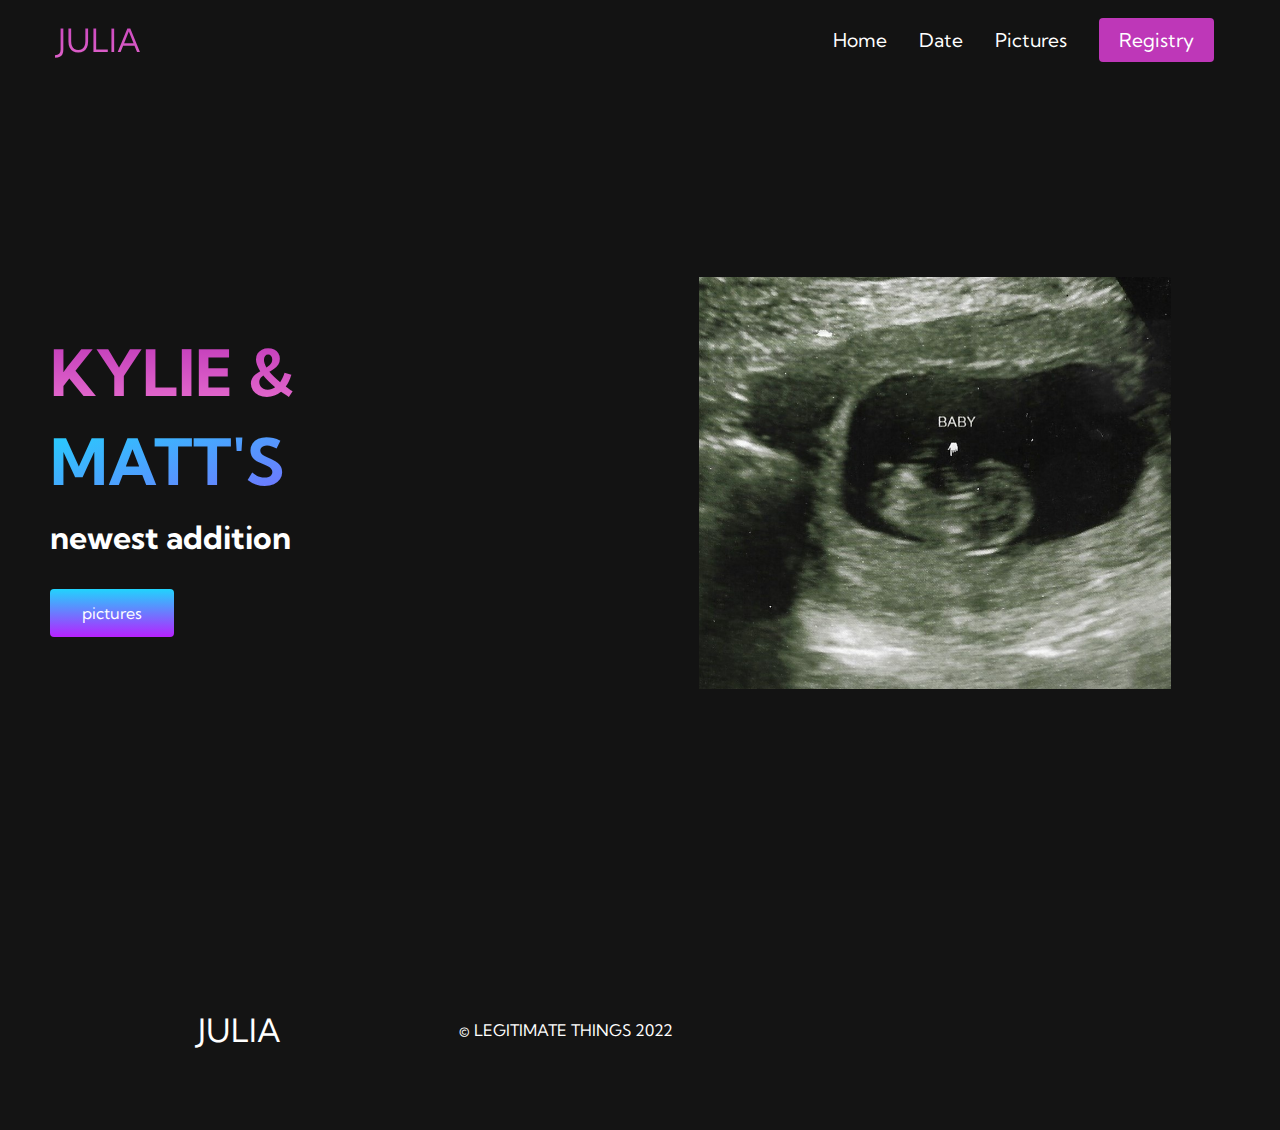
==== commit 744a03a6: "registry page removed" ====
--- a/index.html
+++ b/index.html
@@ -39,9 +39,6 @@
           </li>
           <li class="navbar__item">
             <a href="picture.html" class="navbar__links">Pictures</a>
-          </li>
-          <li class="navbar__item">
-            <a href="registry.html" class="navbar__links">Registry</a>
           </li>
           <li class="navbar__btn">
             <a
